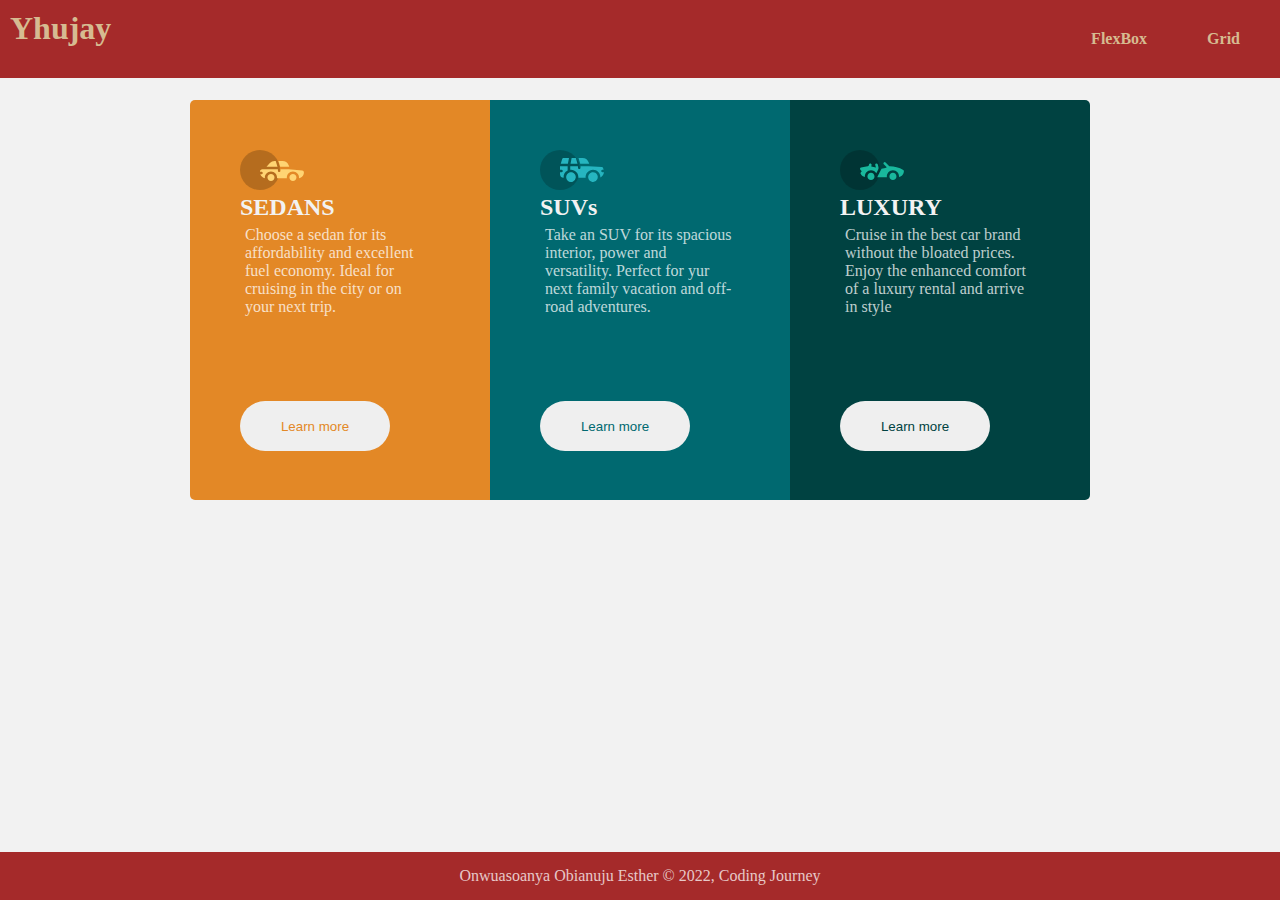
==== index.html @ 626e9124 "Add files via upload" ====
<!DOCTYPE html>
<html lang="en">

<head>
    <meta charset="UTF-8" />
    <meta http-equiv="X-UA-Compatible" content="IE=edge" />
    <meta name="viewport" content="width=device-width, initial-scale=1.0" />
    <title>CSS Flexbox and Grid Layout</title>
    <link rel="stylesheet" href="style.css">
</head>

<body>
    <header>
        <h1>Yhujay</h1>
        <ul class="position">
            <li>
                <a href="index.html"> FlexBox</a>
            </li>
            <li>
                <a href="grid.html"> Grid</a>
            </li>
        </ul>
    </header>
    <main>
        <div class="container">
            <div class="sedan">
                <div class="place">
                    <img src="images\icon-sedans.svg" alt="logo">
                    <h2>SEDANS</h2>
                    <p>
                        Choose a sedan for its affordability and excellent fuel economy. Ideal for cruising in the city or on your next trip.
                    </p>
                    <button id="btn1">Learn more</button>
                </div>
            </div>
            <div class="suv">
                <div class="place">
                    <img src="images\icon-suvs.svg" alt="logo">
                    <h2>SUVs</h2>
                    <p>
                        Take an SUV for its spacious interior, power and versatility. Perfect for yur next family vacation and off-road adventures.
                    </p>
                    <button id="btn2">Learn more</button>

                </div>
            </div>
            <div class="luxury">
                <div class="place">
                    <img src="images\icon-luxury.svg" alt="logo">
                    <h2>LUXURY</h2>
                    <p>
                        Cruise in the best car brand without the bloated prices. Enjoy the enhanced comfort of a luxury rental and arrive in style
                    </p>
                    <button id="btn3">Learn more</button>
                </div>
            </div>
        </div>
    </main>
    <footer>
        <p> Onwuasoanya Obianuju Esther &copy; 2022, Coding Journey</p>
    </footer>
</body>

</html>
---- style.css ----
* {
    margin: 0;
    padding: 0;
    box-sizing: border-box;
}

body {
    font-family: url(https://fonts.google.com/specimen/Lexend+Deca);
    background-color: hsl(0, 0%, 95%);
    padding-bottom: 38px;
}

header {
    /* top: 0; */
    position: fixed;
    width: 100%;
    display: flex;
    background-color: brown;
    padding: 10px;
    color: rgb(214, 187, 145);
}

li {
    padding: 20px;
}

a {
    color: rgb(214, 187, 145);
    text-decoration: none;
    padding: 10px;
    text-decoration: none;
    font-weight: bold;
}

a:hover {
    background: rgba(0, 0, 0, 0.288);
    box-shadow: rgba(0, 0, 0, 0.8);
    border-radius: 2px;
}

.position {
    list-style: none;
    display: flex;
    margin-left: auto;
}

main {
    margin: 0 auto;
    padding-top: 50px;
}

.container {
    display: flex;
    justify-content: center;
    margin: 0 auto;
    padding: 50px 30px;
}

p {
    padding: 5px;
    color: hsla(0, 0%, 100%, 0.75);
    /* font-weight: 400; */
}

h2 {
    color: hsl(0, 0%, 95%);
    font-weight: 700;
}

.place {
    margin: 50px;
}

.sedan {
    border-radius: 5px 0px 0px 5px;
    width: 300px;
    height: 400px;
    background-color: hsl(31, 77%, 52%);
}

.suv {
    width: 300px;
    height: 400px;
    background-color: hsl(184, 100%, 22%);
}

.luxury {
    width: 300px;
    height: 400px;
    border-radius: 0px 5px 5px 0px;
    background-color: hsl(179, 100%, 13%);
}

#btn1 {
    height: 50px;
    width: 150px;
    border-radius: 30px;
    color: hsl(31, 77%, 52%);
    border: none;
    justify-content: center;
    margin-top: 80px;
}

#btn1:hover {
    background-color: hsl(31, 77%, 52%);
    color: hsl(0, 0%, 95%);
    border: 2px hsla(0, 0%, 95%, 0.712) solid;
    cursor: pointer;
}

#btn2 {
    height: 50px;
    width: 150px;
    border: none;
    border-radius: 30px;
    color: hsl(184, 100%, 22%);
    justify-content: center;
    margin-top: 80px;
}

#btn2:hover {
    background-color: hsl(184, 100%, 22%);
    color: hsl(0, 0%, 95%);
    cursor: pointer;
    border: 2px hsla(0, 0%, 95%, 0.712) solid;
}

#btn3 {
    height: 50px;
    width: 150px;
    border-radius: 30px;
    border: none;
    justify-content: center;
    margin-top: 80px;
    color: hsl(179, 100%, 13%);
}

#btn3:hover {
    background-color: hsl(179, 100%, 13%);
    color: hsl(0, 0%, 95%);
    cursor: pointer;
    border: 2px hsla(0, 0%, 95%, 0.712) solid;
}

footer {
    text-align: center;
    background-color: brown;
    padding: 10px;
    color: blanchedalmond;
    position: fixed;
    bottom: 0;
    width: 100%;
}

@media only screen and (max-width: 600px) {}


/* -------------------GRID.HTML--------------------- */

.container2 {
    width: 50%;
    margin: 8vh auto;
}

@media only screen and (max-width: 600px) {
    .container2 {
        width: 30%;
    }
    .grid_container {
        width: 50%;
    }
}

.grid_container {
    width: 80%;
    margin: auto;
    padding: 10px 10px;
    background-color: rgba(0, 0, 0, 0.623);
    box-shadow: 0px 0px 5px 0px rgba(0, 0, 0, 0.925);
    backdrop-filter: blur(2px);
    border-radius: 5px;
    display: grid;
    grid-template-rows: 1fr 1fr;
    height: 400px;
    gap: 10px;
}

.upper {
    display: grid;
    gap: 10px;
    grid-template-columns: 64% 34%;
}

.lower {
    display: grid;
    gap: 10px;
    grid-template-columns: 45% 53%;
}

.joined {
    display: grid;
    grid-template-rows: 1fr 1fr;
    gap: 10px;
}

.box1 {
    background-color: rgba(231, 62, 10, 0.842);
}

.box2 {
    background-color: rgba(255, 217, 0, 0.664);
    /* height: 250px; */
}

.box3 {
    /* grid-row: span 2; */
    /* height: 300px; */
    background-color: rgb(3, 167, 71);
}

.box4 {
    /* height: 140px; */
    display: grid;
    grid-template-rows: 1fr 1fr;
    background-color: rgba(6, 226, 255, 0.808);
    ;
}

.box5 {
    /* height: 150px; */
    background-color: rgba(6, 226, 255, 0.808);
}
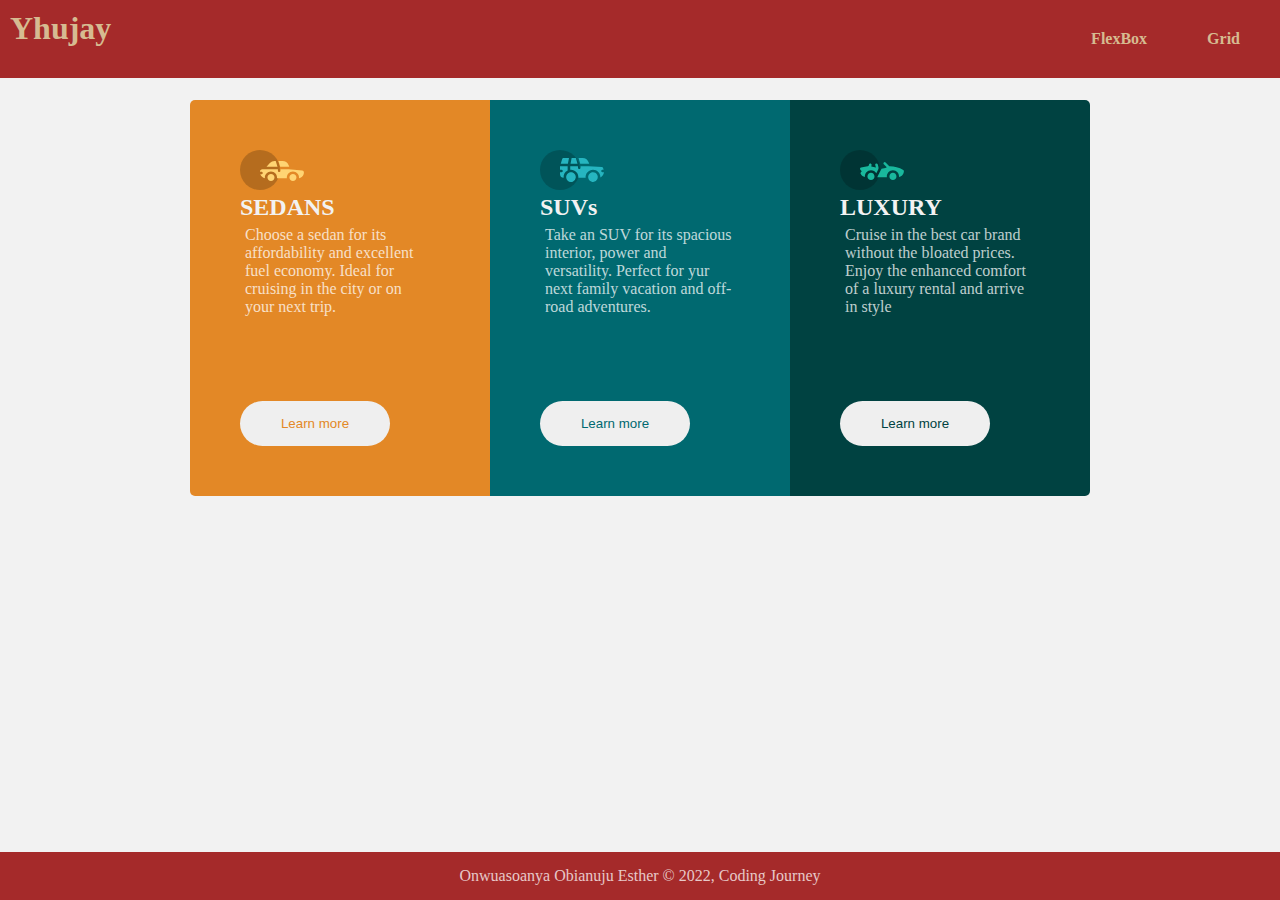
==== commit 5db965c2: "Update index.html" ====
--- a/index.html
+++ b/index.html
@@ -6,6 +6,7 @@
     <meta http-equiv="X-UA-Compatible" content="IE=edge" />
     <meta name="viewport" content="width=device-width, initial-scale=1.0" />
     <title>CSS Flexbox and Grid Layout</title>
+    <link rel="icon" href="images/favicon-32x32.png" type="image/x-icons">
     <link rel="stylesheet" href="style.css">
 </head>
 
@@ -61,4 +62,4 @@
     </footer>
 </body>
 
-</html>+</html>
--- a/style.css
+++ b/style.css
@@ -1,3 +1,5 @@
+@import url('https://fonts.googleapis.com/css2?family=Lexend+Deca&display=swap');
+@import url('https://fonts.googleapis.com/css2?family=Big+Shoulders+Display:wght@700&display=swap');
 * {
     margin: 0;
     padding: 0;
@@ -5,7 +7,7 @@
 }
 
 body {
-    font-family: url(https://fonts.google.com/specimen/Lexend+Deca);
+/*     font-family: url(https://fonts.google.com/specimen/Lexend+Deca); */
     background-color: hsl(0, 0%, 95%);
     padding-bottom: 38px;
 }
@@ -49,8 +51,10 @@
     padding-top: 50px;
 }
 
-.container {
+main .container {
     display: flex;
+/*     background-color: red; */
+    /* width: 80%; */
     justify-content: center;
     margin: 0 auto;
     padding: 50px 30px;
@@ -74,30 +78,33 @@
 .sedan {
     border-radius: 5px 0px 0px 5px;
     width: 300px;
-    height: 400px;
+    /* height: 400px; */
     background-color: hsl(31, 77%, 52%);
 }
 
 .suv {
     width: 300px;
-    height: 400px;
+    /* height: 400px; */
     background-color: hsl(184, 100%, 22%);
 }
 
 .luxury {
     width: 300px;
-    height: 400px;
+    /* height: 400px; */
     border-radius: 0px 5px 5px 0px;
     background-color: hsl(179, 100%, 13%);
 }
 
 #btn1 {
-    height: 50px;
+    /* height: 50px; */
+    padding: 15px;
+    /* margin: auto; */
     width: 150px;
     border-radius: 30px;
     color: hsl(31, 77%, 52%);
     border: none;
     justify-content: center;
+    /* align-items: center; */
     margin-top: 80px;
 }
 
@@ -109,7 +116,8 @@
 }
 
 #btn2 {
-    height: 50px;
+    /* height: 50px; */
+    padding: 15px;
     width: 150px;
     border: none;
     border-radius: 30px;
@@ -126,7 +134,8 @@
 }
 
 #btn3 {
-    height: 50px;
+    /* height: 50px; */
+    padding: 15px;
     width: 150px;
     border-radius: 30px;
     border: none;
@@ -152,7 +161,14 @@
     width: 100%;
 }
 
-@media only screen and (max-width: 600px) {}
+@media only screen and (max-width: 600px) {
+    .container {
+        width: 80%;
+    }
+    .container .group {
+        width: 80%;
+    }
+}
 
 
 /* -------------------GRID.HTML--------------------- */
@@ -164,10 +180,10 @@
 
 @media only screen and (max-width: 600px) {
     .container2 {
-        width: 30%;
+        width: 80%;
     }
     .grid_container {
-        width: 50%;
+        width: 70%;
     }
 }
 
@@ -229,4 +245,4 @@
 .box5 {
     /* height: 150px; */
     background-color: rgba(6, 226, 255, 0.808);
-}+}
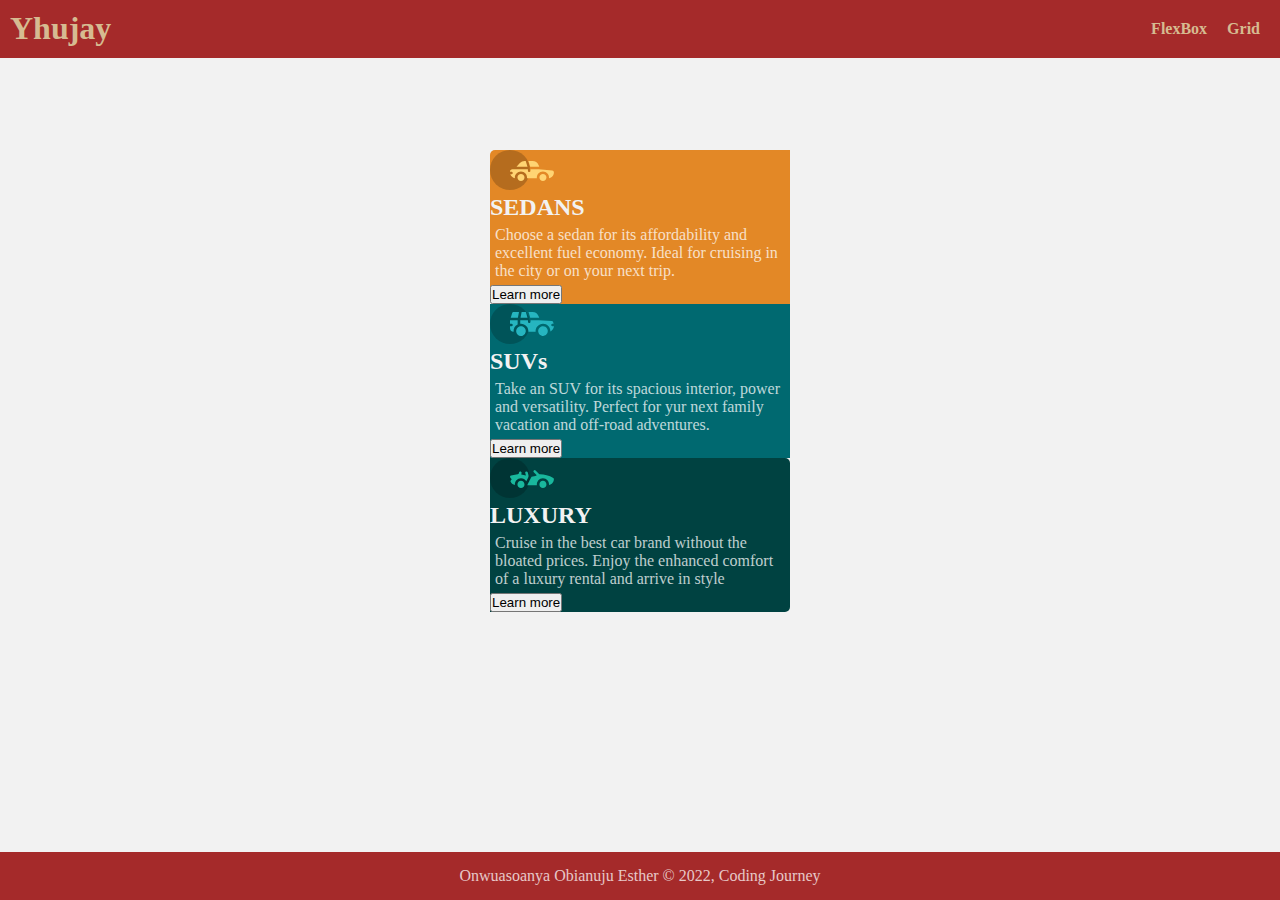
==== commit e2fc0ffb: "Update index.html" ====
--- a/index.html
+++ b/index.html
@@ -5,6 +5,9 @@
     <meta charset="UTF-8" />
     <meta http-equiv="X-UA-Compatible" content="IE=edge" />
     <meta name="viewport" content="width=device-width, initial-scale=1.0" />
+    <link rel="preconnect" href="https://fonts.googleapis.com">
+    <link rel="preconnect" href="https://fonts.gstatic.com" crossorigin>
+    <link href="https://fonts.googleapis.com/css2?family=Big+Shoulders+Display:wght@700&family=Lexend+Deca&display=swap" rel="stylesheet">
     <title>CSS Flexbox and Grid Layout</title>
     <link rel="icon" href="images/favicon-32x32.png" type="image/x-icons">
     <link rel="stylesheet" href="style.css">
@@ -13,46 +16,31 @@
 <body>
     <header>
         <h1>Yhujay</h1>
-        <ul class="position">
-            <li>
-                <a href="index.html"> FlexBox</a>
-            </li>
-            <li>
-                <a href="grid.html"> Grid</a>
-            </li>
-        </ul>
+        <div class="position">
+            <a href="index.html"> FlexBox</a>
+            <a href="grid.html"> Grid</a>
+        </div>
     </header>
     <main>
         <div class="container">
-            <div class="sedan">
-                <div class="place">
+            <div class="place">
+                <div class="sedan">
                     <img src="images\icon-sedans.svg" alt="logo">
                     <h2>SEDANS</h2>
-                    <p>
-                        Choose a sedan for its affordability and excellent fuel economy. Ideal for cruising in the city or on your next trip.
-                    </p>
-                    <button id="btn1">Learn more</button>
+                    <p>Choose a sedan for its affordability and excellent fuel economy. Ideal for cruising in the city or on your next trip.</p>
+                    <button class="btn">Learn more</button>
                 </div>
-            </div>
-            <div class="suv">
-                <div class="place">
+                <div class="suv">
                     <img src="images\icon-suvs.svg" alt="logo">
                     <h2>SUVs</h2>
-                    <p>
-                        Take an SUV for its spacious interior, power and versatility. Perfect for yur next family vacation and off-road adventures.
-                    </p>
-                    <button id="btn2">Learn more</button>
-
+                    <p>Take an SUV for its spacious interior, power and versatility. Perfect for yur next family vacation and off-road adventures.</p>
+                    <button class="btn">Learn more</button>
                 </div>
-            </div>
-            <div class="luxury">
-                <div class="place">
+                <div class="luxury">
                     <img src="images\icon-luxury.svg" alt="logo">
                     <h2>LUXURY</h2>
-                    <p>
-                        Cruise in the best car brand without the bloated prices. Enjoy the enhanced comfort of a luxury rental and arrive in style
-                    </p>
-                    <button id="btn3">Learn more</button>
+                    <p>Cruise in the best car brand without the bloated prices. Enjoy the enhanced comfort of a luxury rental and arrive in style</p>
+                    <button class="btn">Learn more</button>
                 </div>
             </div>
         </div>
